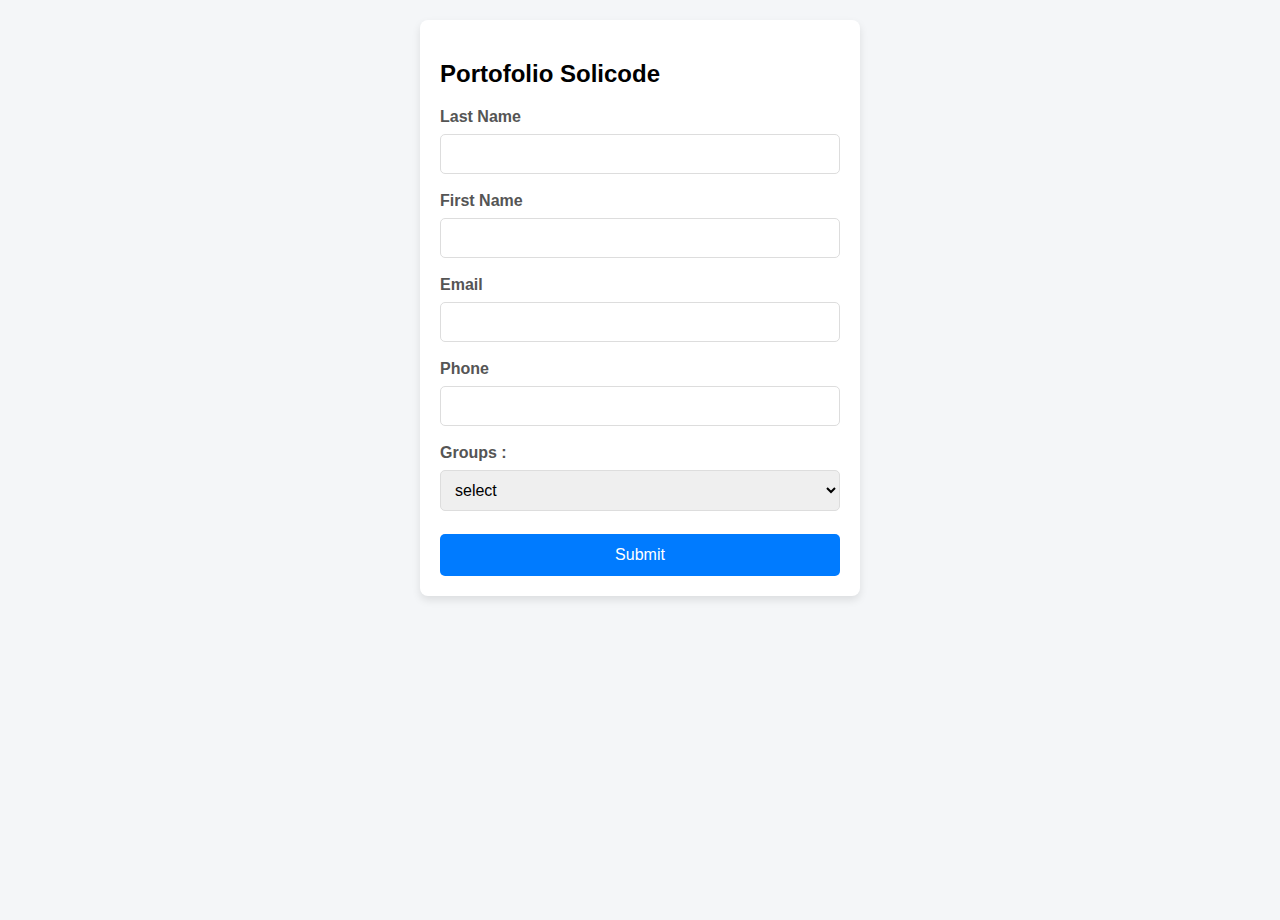
==== index.html @ 890e7ce1 "." ====
<!DOCTYPE html>
<html lang="en">
<head>
    <meta charset="UTF-8">
    <meta name="viewport" content="width=device-width, initial-scale=1.0">
    <link rel="stylesheet" href="style.css">
    <title>Solicode Form</title>
</head>
<body>
    <form id="studentForm">
        <h2>Portofolio Solicode</h2>

        <label for="lastname">Last Name</label>
        <input type="text" id="lastname" >
        <span class="error" id="lastNameError"></span>

        <label for="firstname">First Name</label>
        <input type="text" id="firstname" >
        <span class="error" id="firstNameError"></span>

        <label for="email">Email</label>
        <input type="email" id="email" >
        <span class="error" id="emailError"></span>

        <label for="phone">Phone</label>
        <input type="tel" id="phone" >
        <span class="error" id="phoneError"></span>

        <label for="group">Groups :</label>
        <select name="group" id="group" >
            <option value="" disabled selected>select</option>
            <option value="group1">Group 1</option>
            <option value="group2">Group 2</option>
            <option value="group3">Group 3</option>
            <option value="group4">Group 4</option>
            <option value="group5">Group 5</option>
        </select>
        <span class="error" id="groupError"></span>

        <button type="submit">Submit</button>


    </form>

    <script src="script.js"></script>
</body>
</html>
---- style.css ----
/* General Styles */
body {
    font-family: Arial, sans-serif;
    background-color: #f4f6f8;
    margin: 0;
    padding: 0;
    min-height: 100vh;
}
.container-project{
    display: flex;
    justify-content: space-between;


}

/* Main Container */
.container {
    display: flex;
    justify-content: space-between; 
    width: 100%;
    max-width: 1200px;
    padding: 40px 20px;
}

/* Title for Project Form */
h2#projectTitle {
    text-align: center;
    font-size: 2em;
    margin-top: 20px;
    color: #333;
}

/* Form Container */
#studentForm {
    background-color: #ffffff;
    width: 400px;
    align-items: center;
    height: auto; 
    padding: 20px;
    border-radius: 8px;
    box-shadow: 0 4px 8px rgba(0, 0, 0, 0.1);
    margin: 20px auto;
}

#studentForm h2 {
    margin-bottom: 20px;
    font-size: 1.5em;
}

/* Label and Input Styles */
label {
    font-weight: bold;
    color: #555;
    margin-top: 10px;
    display: block;
}

input[type="text"],
input[type="email"],
input[type="tel"],
input[type="url"],
select,
input[type="date"] {
    width: 100%;
    padding: 10px;
    margin: 8px 0;
    border: 1px solid #ddd;
    border-radius: 5px;
    font-size: 1em;
    box-sizing: border-box;
    transition: border-color 0.3s;
}

input[type="text"]:focus,
input[type="email"]:focus,
input[type="tel"]:focus,
input[type="url"]:focus,
select:focus,
input[type="date"]:focus {
    border-color: #007bff;
    outline: none;
}

button {
    width: 100%;
    padding: 12px;
    font-size: 1em;
    background-color: #007bff;
    color: white;
    border: none;
    border-radius: 5px;
    cursor: pointer;
    margin-top: 15px;
    transition: background-color 0.3s;
}

button:hover {
    background-color: #0056b3;
}


.skills-checkboxes {
    display: flex; 
    flex-wrap: wrap; 
    gap: 8px; 
}

.skills-checkboxes input[type="checkbox"] {
    margin-right: 5px; 
}


#projectFOrm { 
    background-color: #ffffff;
    width: 50%;
    height: 50;
    max-width: 500px;
    padding: 20px;
    border-radius: 8px;
    box-shadow: 0 4px 8px rgba(0, 0, 0, 0.1);
    margin-top: 20px;
    margin-left: 30px;
    transition: transform 0.3s ease, box-shadow 0.3s ease;
}

#projectFOrm:hover {
    transform: translateY(-10px);
    box-shadow: 0 6px 12px rgba(0, 0, 0, 0.15);
}

#titleForm  {
   text-align: center;
   margin-top: 20px;

}

#projectList {
    width: 50%;
    display: flex;
    flex-wrap: wrap;
    gap: 20px;
    padding: 20px;
}

.project {
    background-color: #ffffff;
    border: 1px solid #ddd;
    border-radius: 8px;
    width: 250px;
    height: 220px; 
    padding: 20px;
    box-shadow: 0 4px 8px rgba(0, 0, 0, 0.1);
    transition: transform 0.3s ease, box-shadow 0.3s ease;
}

.project:hover {
    transform: translateY(-10px);
    box-shadow: 0 6px 12px rgba(0, 0, 0, 0.15);
}

/* Project Title */
.project h3 {
    color: #007bff;
    font-size: 1.5em;
    margin-bottom: 10px;
}

/* Project Details */
.project p {
    color: #555;
    font-size: 1em;
    margin: 10px 0;
}

.project  a {
    color: #007bff;
    text-decoration: none;
    font-size: 12px;

}

.project a:hover {
    text-decoration: underline;
}

/* Skills Section */
.project p strong {
    font-weight: 600;
}

.project p {
    line-height: 1.5;
}


/* portfolio design  */
/* Portfolio Container */
#portfolio {
    max-width: 800px;
    margin: 0 auto;
    font-family: Arial, sans-serif;
    padding: 20px;
    color: #333;
    background-color: #f7f7f7;
    border-radius: 10px;
    box-shadow: 0 4px 8px rgba(0, 0, 0, 0.1);
}

#portfolio h2 {
    font-size: 1.8em;
    color: #333;
    margin-bottom: 10px;
    text-align: center;
}

#portfolio p {
    font-size: 1em;
    color: #555;
}

#portfolio h3 {
    font-size: 1.5em;
    color: #333;
    margin-top: 20px;
    text-align: center;
}

/* Project Card */
.project-card {
    background-color: #fff;
    padding: 15px;
    margin-top: 15px;
    border-radius: 8px;
    border: 1px solid #ddd;
    box-shadow: 0 2px 4px rgba(0, 0, 0, 0.05);
    transition: transform 0.3s ease, box-shadow 0.3s ease;
}

.project-card:hover {
    transform: translateY(-5px);
    box-shadow: 0 6px 10px rgba(0, 0, 0, 0.15);
}

.project-card h4 {
    font-size: 1.2em;
    color: #2c3e50;
    margin-bottom: 8px;
}

.project-card p {
    font-size: 0.95em;
    color: #444;
    margin: 5px 0;
}

/* Link Styling */
.project-card a {
    color: #3498db;
    text-decoration: none;
    font-weight: bold;
}

.project-card a:hover {
    text-decoration: underline;
}

/* Skills Styling */
.project-card p strong {
    color: #555;
}
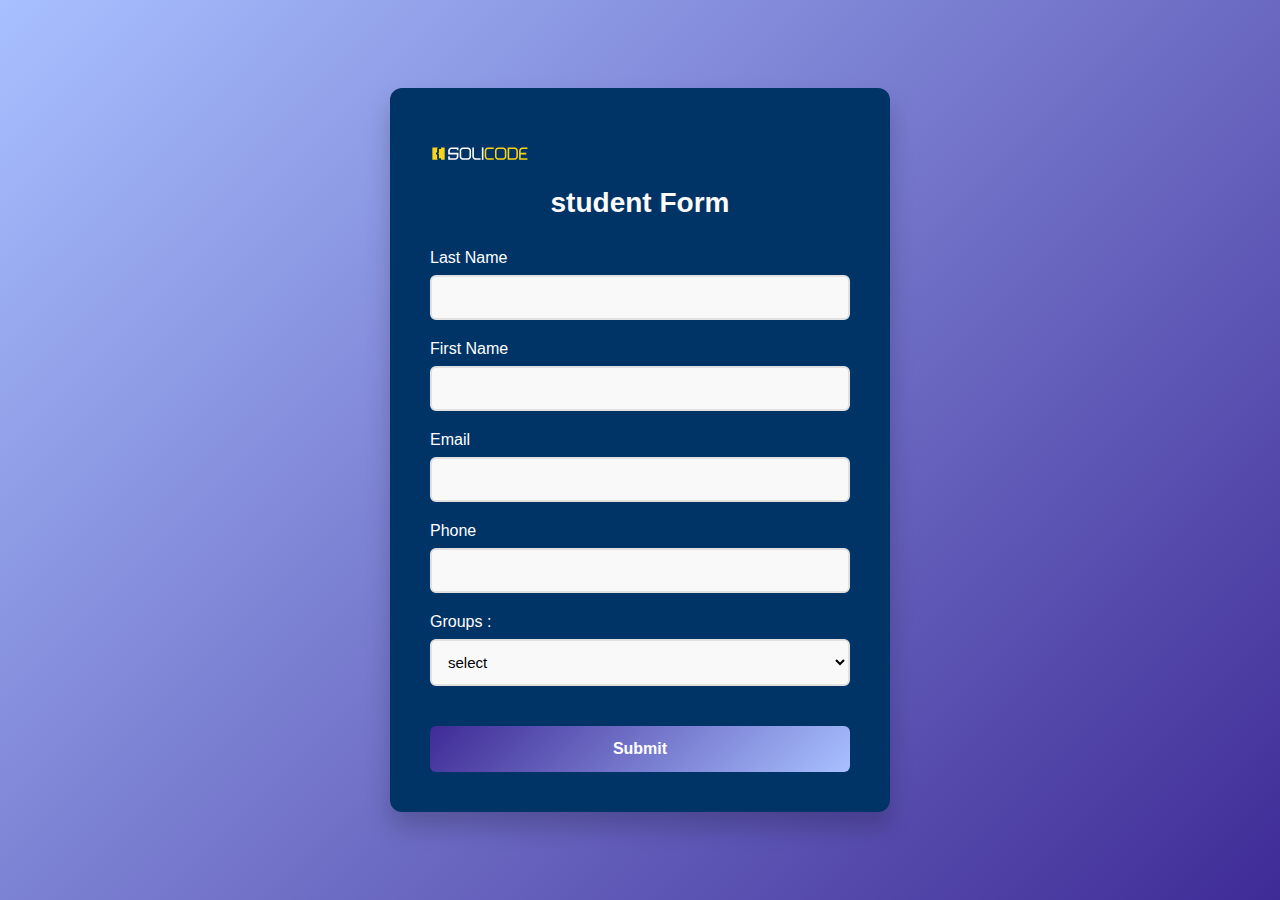
==== commit 624aebcd: "." ====
--- a/index.html
+++ b/index.html
@@ -3,12 +3,14 @@
 <head>
     <meta charset="UTF-8">
     <meta name="viewport" content="width=device-width, initial-scale=1.0">
-    <link rel="stylesheet" href="style.css">
+    <link rel="stylesheet" href="/style/index.css">
     <title>Solicode Form</title>
 </head>
 <body>
+
     <form id="studentForm">
-        <h2>Portofolio Solicode</h2>
+        <img src="img/logo-solicode.svg" alt="logo-solicode">
+        <h2>student Form</h2>
 
         <label for="lastname">Last Name</label>
         <input type="text" id="lastname" >
--- a/style/index.css
+++ b/style/index.css
@@ -0,0 +1,101 @@
+* {
+    margin: 0;
+    padding: 0;
+    box-sizing: border-box;
+    font-family: 'Segoe UI', Tahoma, Geneva, Verdana, sans-serif;
+}
+
+body {
+    min-height: 100vh;
+    display: flex;
+    justify-content: center;
+    align-items: center;
+    background: linear-gradient(135deg, #a8c0ff 0%, #3f2b96 100%);
+    padding: 20px;
+}
+
+#studentForm {
+    background: #003366; /* Changed to dark blue for contrast with white logo */
+    padding: 40px;
+    border-radius: 12px;
+    box-shadow: 0 15px 25px rgba(0,0,0,0.2);
+    width: 100%;
+    max-width: 500px;
+}
+h2 {
+    color: #fdfbfb;
+    text-align: center;
+    margin-bottom: 30px;
+    font-size: 28px;
+    font-weight: 600;
+}
+
+img {
+    width: 100px;
+
+}
+
+label {
+    display: block;
+    margin-bottom: 8px;
+    color: white;
+    font-weight: 500;
+}
+
+input, select {
+    width: 100%;
+    padding: 12px;
+    border: 2px solid #e1e1e1; /* Light gray border */
+    border-radius: 6px;
+    margin-bottom: 5px;
+    font-size: 15px;
+    background-color: #f9f9f9; /* Light background for inputs */
+    transition: border-color 0.3s ease;
+}
+
+input:focus, select:focus {
+    outline: none;
+    border-color: #3f2b96; /* Darker color on focus */
+}
+
+.error {
+    color: #e74c3c; /* Brighter red for error messages */
+    font-size: 14px;
+    margin-bottom: 15px;
+    display: block;
+    font-weight: bold; /* Make error messages bold */
+}
+
+button {
+    width: 100%;
+    padding: 14px;
+    background: linear-gradient(135deg, #3f2b96 0%, #a8c0ff 100%); /* New vibrant gradient */
+    color: white;
+    border: none;
+    border-radius: 6px;
+    font-size: 16px;
+    font-weight: 600;
+    cursor: pointer;
+    margin-top: 20px;
+    transition: transform 0.2s ease, background-color 0.3s ease; /* Added transition for background */
+}
+
+button:hover {
+    transform: translateY(-2px);
+    background: #3f2b96; /* Solid color on hover */
+}
+
+button:active {
+    transform: translateY(0);
+}
+
+/* Responsive adjustments */
+@media (max-width: 600px) {
+    #studentForm {
+        padding: 20px;
+    }
+
+    h2 {
+        font-size: 24px;
+    }
+}